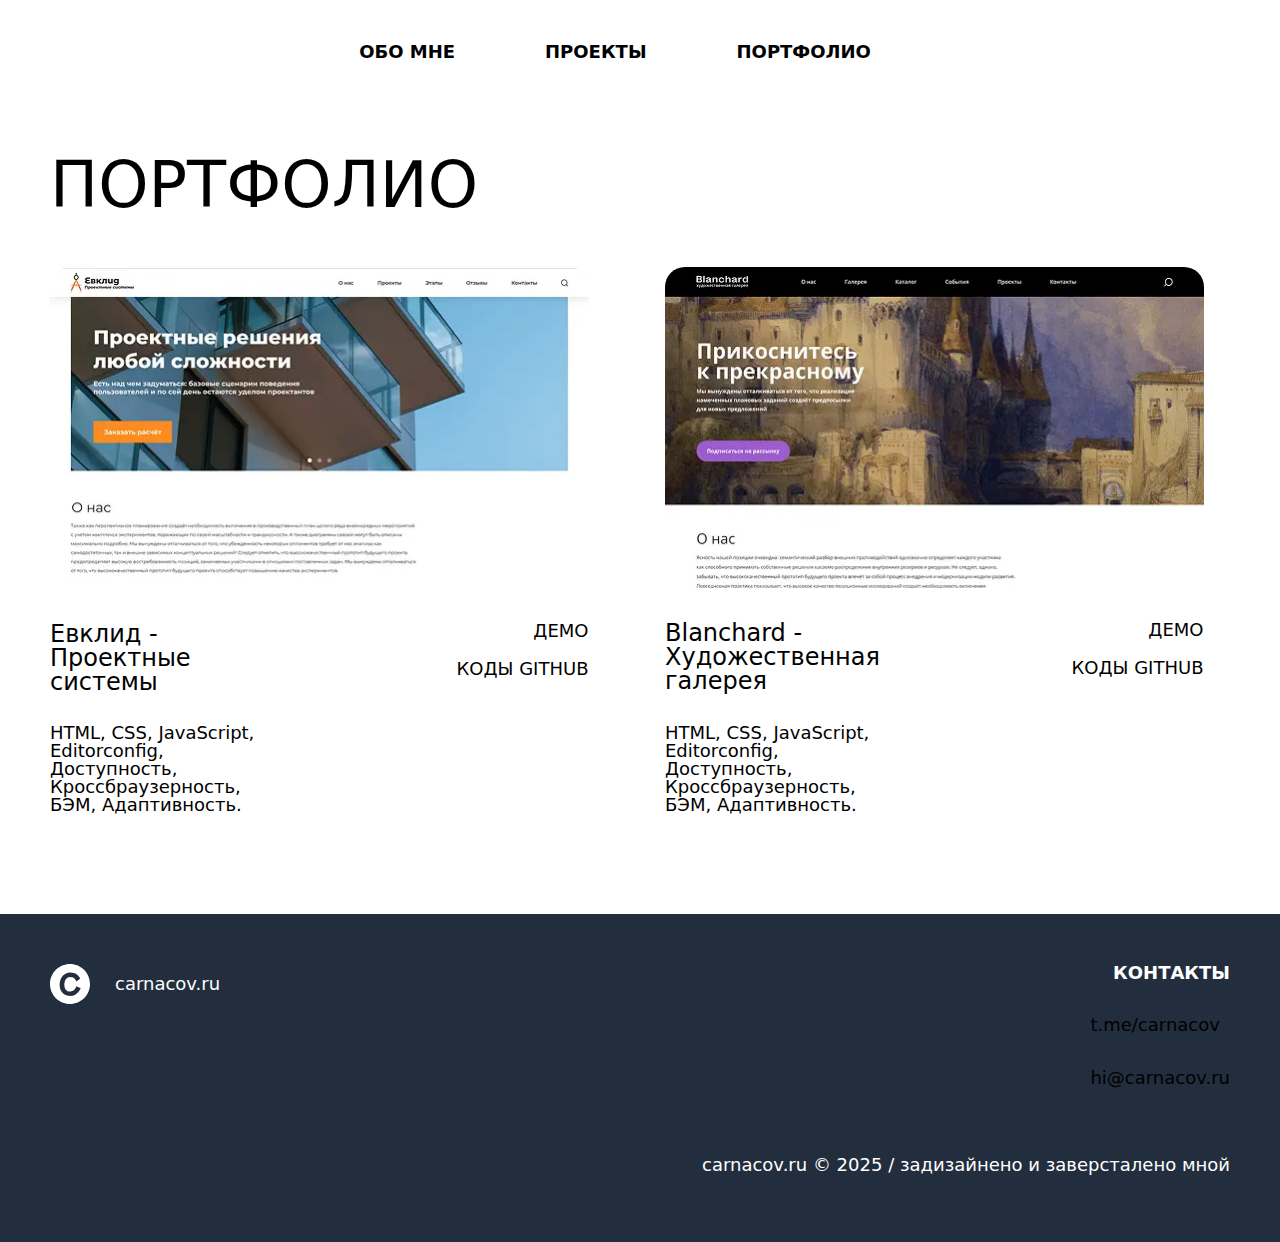
==== portfolio.html @ fc1b5d95 "Commit #1" ====
<!DOCTYPE html>
<html lang="ru" class="page">
<head>
    <meta charset="UTF-8">
    <meta name="viewport" content="width=device-width, initial-scale=1.0">
    <title>Борис Карнаков - Портфолио</title>
	<link rel="preload" href="/fonts/MicrosoftSansSerif.woff2" as="font">
	<link type="image/x-icon" href="/images/icons/favicon.png" rel="shortcut icon">
  	<link type="Image/x-icon" href="/images/icons/favicon.png" rel="icon">
	<link rel="stylesheet" href="/styles/index.css">
	<link rel="stylesheet" href="/styles/light.css" media="(prefers-color-scheme: light)">
	<link rel="stylesheet" href="/styles/dark.css" media="(prefers-color-scheme: dark)">
</head>
<body class="page__body">
	<header class="header">
		<div class="container header__container">
			<a class="header__logo">
				<svg width="40" height="40" viewBox="0 0 40 40" fill="none" xmlns="http://www.w3.org/2000/svg">
					<path fill-rule="evenodd" clip-rule="evenodd" d="M20 40C31.0457 40 40 31.0457 40 20C40 8.95431 31.0457 0 20 0C8.95431 0 0 8.95431 0 20C0 31.0457 8.95431 40 20 40ZM14.5772 30.5143C16.1526 31.4547 18.0081 31.9249 20.1436 31.9249C21.9115 31.9249 23.4431 31.6114 24.7385 30.9845C26.0338 30.3576 27.1628 29.4607 28.1255 28.2939C29.0883 27.1271 29.9547 25.7513 30.7249 24.1665L26.4189 22.2335C25.9638 23.2958 25.4736 24.2275 24.9485 25.0286C24.4234 25.8122 23.767 26.4218 22.9793 26.8571C22.2091 27.2925 21.2114 27.5102 19.9861 27.5102C18.8833 27.5102 17.9643 27.3186 17.2291 26.9355C16.5115 26.535 15.9338 26.0038 15.4962 25.342C15.0761 24.6803 14.7785 23.9488 14.6035 23.1478C14.4284 22.3467 14.3409 21.5369 14.3409 20.7184C14.3409 19.9521 14.4284 19.1249 14.6035 18.2367C14.7785 17.3312 15.0849 16.4778 15.5225 15.6767C15.9776 14.8756 16.5902 14.2139 17.3604 13.6914C18.1306 13.169 19.1021 12.9078 20.2749 12.9078C21.4127 12.9078 22.3666 13.1341 23.1368 13.5869C23.907 14.0397 24.5547 14.6144 25.0798 15.311C25.6049 15.9902 26.06 16.6868 26.4451 17.4008L30.2523 14.5012C30.1123 14.2922 29.8935 13.9614 29.5959 13.5086C29.2983 13.0384 28.8957 12.5246 28.3881 11.9673C27.898 11.4101 27.2766 10.8789 26.5239 10.3739C25.7712 9.85143 24.8785 9.42476 23.8457 9.09388C22.813 8.74558 21.6052 8.57143 20.2224 8.57143C18.612 8.57143 17.2116 8.85007 16.0213 9.40735C14.831 9.94721 13.8245 10.6612 13.0018 11.5494C12.1791 12.4376 11.5227 13.4215 11.0326 14.5012C10.5425 15.5635 10.1837 16.6346 9.9561 17.7143C9.74605 18.7766 9.64103 19.7431 9.64103 20.6139C9.64103 22.9127 10.0699 24.9067 10.9276 26.5959C11.7853 28.2852 13.0018 29.5913 14.5772 30.5143Z" fill=""/>
				</svg>
			</a>

			<nav class="nav">
				<ul class="list-reset nav__list">
					<li class="nav__item"><a href="/index.html" class="nav__link">Обо мне</a></li>
					<li class="nav__item"><a class="nav__link-inactive">Проекты</a></li>
					<li class="nav__item"><a href="/portfolio.html" class="nav__link nav__link-active">Портфолио</a></li>
				</ul>
			</nav>

			<div class="social">
				<ul class="list-reset social__list">
					<li class="social__item">
						<a href="https://t.me/carnacov" target="_blank" class="social__link">
							<svg width="30" height="30" viewBox="0 0 30 30" fill="none" xmlns="http://www.w3.org/2000/svg">
								<path fill-rule="evenodd" clip-rule="evenodd" d="M30 15C30 23.2843 23.2843 30 15 30C6.71572 30 0 23.2843 0 15C0 6.71573 6.71572 0 15 0C23.2843 0 30 6.71573 30 15ZM15.5246 11.0658C14.0633 11.6778 11.1532 12.9392 6.78183 14.8376C6.08244 15.1249 5.70774 15.3997 5.67025 15.6744C5.61491 16.139 6.1965 16.3195 6.98104 16.563C7.08229 16.5944 7.18691 16.6269 7.29395 16.6611C8.06831 16.9109 9.09247 17.1982 9.62947 17.2107C10.1166 17.2231 10.6536 17.0233 11.2532 16.6112C15.3372 13.851 17.4355 12.4521 17.5729 12.4271C17.6727 12.4022 17.7976 12.3772 17.8851 12.4521C17.9726 12.5271 17.9726 12.6769 17.96 12.7144C17.9004 12.9627 15.4634 15.2251 14.3549 16.2542C14.0694 16.5193 13.872 16.7025 13.826 16.7485C13.7088 16.8691 13.5896 16.9833 13.4749 17.0931C12.758 17.7793 12.22 18.2942 13.5013 19.1341C14.0835 19.5184 14.5531 19.8388 15.0156 20.1543C15.5749 20.536 16.1237 20.9104 16.8485 21.3822C17.0193 21.4943 17.1827 21.6106 17.3421 21.724C17.9643 22.1666 18.5255 22.5659 19.2215 22.5062C19.6212 22.4688 20.0334 22.0941 20.2457 20.97C20.7453 18.3222 21.7195 12.5645 21.9442 10.1915C21.9693 9.99167 21.9442 9.72939 21.9193 9.6045C21.8943 9.4796 21.8568 9.31724 21.707 9.19234C21.5196 9.04246 21.2449 9.01748 21.12 9.01748C20.5579 9.02998 19.6836 9.32972 15.5246 11.0658Z" fill=""/>
							</svg>

						</a>
					</li>

					<li class="social__item">
						<a href="https://github.com/carnacov" target="_blank" class="social__link">
							<svg width="30" height="30" viewBox="0 0 30 30" fill="none" xmlns="http://www.w3.org/2000/svg">
								<path fill-rule="evenodd" clip-rule="evenodd" d="M15.0124 0C6.71094 0 0 6.87497 0 15.3802C0 22.179 4.29993 27.9339 10.2651 29.9708C11.0109 30.1239 11.284 29.6399 11.284 29.2327C11.284 28.8761 11.2595 27.6539 11.2595 26.3805C7.08337 27.2974 6.21374 24.5471 6.21374 24.5471C5.54261 22.7646 4.54822 22.3065 4.54822 22.3065C3.18139 21.3643 4.64778 21.3643 4.64778 21.3643C6.16396 21.4662 6.95953 22.943 6.95953 22.943C8.30148 25.2855 10.4639 24.6236 11.3338 24.2161C11.458 23.223 11.8559 22.5355 12.2784 22.1537C8.94771 21.7971 5.44336 20.473 5.44336 14.5653C5.44336 12.8846 6.0395 11.5096 6.98412 10.4403C6.83508 10.0584 6.31299 8.47934 7.13346 6.36591C7.13346 6.36591 8.40104 5.95841 11.2592 7.94466C12.4828 7.60799 13.7448 7.43672 15.0124 7.43528C16.28 7.43528 17.5721 7.61372 18.7654 7.94466C21.6238 5.95841 22.8914 6.36591 22.8914 6.36591C23.7118 8.47934 23.1894 10.0584 23.0404 10.4403C24.0099 11.5096 24.5815 12.8846 24.5815 14.5653C24.5815 20.473 21.0771 21.7715 17.7215 22.1537C18.2685 22.6374 18.7405 23.554 18.7405 25.0055C18.7405 27.068 18.7159 28.7233 18.7159 29.2324C18.7159 29.6399 18.9894 30.1239 19.7349 29.9711C25.7 27.9336 29.9999 22.179 29.9999 15.3802C30.0245 6.87497 23.289 0 15.0124 0Z" fill=""/>
							</svg>
						</a>
					</li>
				</ul>
			</div>
		</div>
	</header>

	<main class="main">
		<div class="container main__container">
			<article class="portfolio">
				<h1 class="list-reset main__title">Портфолио</h1>

				<section class="portfolio__section evklid">
					<picture class="portfolio__section-picture">
						<source type="image/webp" srcset="/images/portfolio/evklid@1x.webp 1x, /images/portfolio/evklid@2x.webp 2x">
						<source type="image/avif" srcset="/images/portfolio/evklid@1x.avif 1x, /images/portfolio/evklid@2x.avif 2x">
						<img class="portfolio__section-img" src="/images/portfolio/evklid@1x.jpg" srcset="/images/portfolio/evklid@2x.jpg 2x" width="540" height="322" fetchpriority="high" alt="Главная страница сайта Евклид - Проектные системы">
					</picture>

					<h2 class="portfolio__section-title list-reset">Евклид - Проектные системы</h2>

					<ul class="portfolio__section-list list-reset">
						<li class="portfolio__section-item"><a href="https://carnacov.github.io/evklid/" class="portfolio__section-link" target="_blank">Демо</a></li>
						<li class="portfolio__section-item"><a href="https://github.com/carnacov/evklid" class="portfolio__section-link" target="_blank">Коды GitHub</a></li>
					</ul>

					<p class="portfolio__section-stack list-reset">HTML, CSS, JavaScript, Editorconfig, Доступность, Кроссбраузерность, БЭМ, Адаптивность.</p>
				</section>

				<section class="portfolio__section blanchard">
					<picture class="portfolio__section-picture">
						<source type="image/webp" srcset="/images/portfolio/blanchard@1x.webp 1x, /images/portfolio/blanchard@2x.webp 2x">
						<source type="image/avif" srcset="/images/portfolio/blanchard@1x.avif 1x, /images/portfolio/blanchard@2x.avif 2x">
						<img class="portfolio__section-img" src="/images/portfolio/blanchard@1x.jpg" srcset="/images/portfolio/blanchard@2x.jpg 2x" width="540" height="322" fetchpriority="high" alt="Главная страница сайта Blanchard - Художественная галерея">
					</picture>

					<h2 class="portfolio__section-title list-reset">Blanchard - Художественная галерея</h2>

					<ul class="portfolio__section-list list-reset">
						<li class="portfolio__section-item"><a href="https://carnacov.github.io/blanchard/" class="portfolio__section-link" target="_blank">Демо</a></li>
						<li class="portfolio__section-item"><a href="https://github.com/carnacov/blanchard" class="portfolio__section-link" target="_blank">Коды GitHub</a></li>
					</ul>

					<p class="portfolio__section-stack list-reset">HTML, CSS, JavaScript, Editorconfig, Доступность, Кроссбраузерность, БЭМ, Адаптивность.</p>
				</section>
			</article>
		</div>
	</main>

	<footer class="footer">
		<div class="container footer__container">
			<a class="footer__logo">
				<svg width="40" height="40" viewBox="0 0 40 40" fill="none" xmlns="http://www.w3.org/2000/svg">
					<path fill-rule="evenodd" clip-rule="evenodd" d="M20 40C31.0457 40 40 31.0457 40 20C40 8.95431 31.0457 0 20 0C8.95431 0 0 8.95431 0 20C0 31.0457 8.95431 40 20 40ZM14.5772 30.5143C16.1526 31.4547 18.0081 31.9249 20.1436 31.9249C21.9115 31.9249 23.4431 31.6114 24.7385 30.9845C26.0338 30.3576 27.1628 29.4607 28.1255 28.2939C29.0883 27.1271 29.9547 25.7513 30.7249 24.1665L26.4189 22.2335C25.9638 23.2958 25.4736 24.2275 24.9485 25.0286C24.4234 25.8122 23.767 26.4218 22.9793 26.8571C22.2091 27.2925 21.2114 27.5102 19.9861 27.5102C18.8833 27.5102 17.9643 27.3186 17.2291 26.9355C16.5115 26.535 15.9338 26.0038 15.4962 25.342C15.0761 24.6803 14.7785 23.9488 14.6035 23.1478C14.4284 22.3467 14.3409 21.5369 14.3409 20.7184C14.3409 19.9521 14.4284 19.1249 14.6035 18.2367C14.7785 17.3312 15.0849 16.4778 15.5225 15.6767C15.9776 14.8756 16.5902 14.2139 17.3604 13.6914C18.1306 13.169 19.1021 12.9078 20.2749 12.9078C21.4127 12.9078 22.3666 13.1341 23.1368 13.5869C23.907 14.0397 24.5547 14.6144 25.0798 15.311C25.6049 15.9902 26.06 16.6868 26.4451 17.4008L30.2523 14.5012C30.1123 14.2922 29.8935 13.9614 29.5959 13.5086C29.2983 13.0384 28.8957 12.5246 28.3881 11.9673C27.898 11.4101 27.2766 10.8789 26.5239 10.3739C25.7712 9.85143 24.8785 9.42476 23.8457 9.09388C22.813 8.74558 21.6052 8.57143 20.2224 8.57143C18.612 8.57143 17.2116 8.85007 16.0213 9.40735C14.831 9.94721 13.8245 10.6612 13.0018 11.5494C12.1791 12.4376 11.5227 13.4215 11.0326 14.5012C10.5425 15.5635 10.1837 16.6346 9.9561 17.7143C9.74605 18.7766 9.64103 19.7431 9.64103 20.6139C9.64103 22.9127 10.0699 24.9067 10.9276 26.5959C11.7853 28.2852 13.0018 29.5913 14.5772 30.5143Z" fill=""/>
				</svg>

				carnacov.ru
			</a>

			<div class="footer__contacts contacts">
				<h2 class="list-reset footer__title">Контакты</h2>

				<ul class="list-reset contacts__list">
					<li class="contacts__item">
						<a href="https://t.me/carnacov" target="_blank" class="contacts__link">
							<svg width="33" height="25" viewBox="0 0 33 25" fill="none" xmlns="http://www.w3.org/2000/svg">
								<path d="M30.1226 0.220707C30.1226 0.220707 33.1689 -0.861435 32.915 1.76663C32.8304 2.84878 32.0688 6.63628 31.4765 10.733L29.4457 22.8685C29.4457 22.8685 29.2765 24.6463 27.7533 24.9555C26.2301 25.2646 23.9455 23.8733 23.5224 23.5641C23.1838 23.3323 17.176 19.8539 15.0604 18.1534C14.4681 17.6896 13.7912 16.7621 15.1451 15.6799L24.03 7.95035C25.0455 7.02278 26.0609 4.8585 21.83 7.48657L9.98338 14.8297C9.98338 14.8297 8.62948 15.6026 6.09096 14.907L0.590718 13.3611C0.590718 13.3611 -1.44013 12.2016 2.02924 11.0421C10.4911 7.40921 20.8993 3.699 30.1226 0.220707Z" fill=""></path>
							</svg>

							t.me/carnacov
						</a>
					</li>
					<li class="contacts__item">
						<a href="mailto:hi@carnacov.ru" target="_blank" class="contacts__link">
							<svg width="33" height="21" viewBox="0 0 33 21" fill="none" xmlns="http://www.w3.org/2000/svg">
								<path fill-rule="evenodd" clip-rule="evenodd" d="M0.447849 2.0475C9.81392e-08 2.85 0 3.9 0 6V15C0 17.1 9.81392e-08 18.15 0.447849 18.9525C0.842837 19.6579 1.47281 20.2313 2.24748 20.5905C3.12835 21 4.28091 21 6.58601 21H26.344C28.6491 21 29.8017 21 30.6826 20.5905C31.4566 20.231 32.0859 19.6577 32.4805 18.9525C32.93 18.15 32.93 17.1 32.93 15V6C32.93 3.9 32.93 2.85 32.4805 2.0475C32.0863 1.34176 31.4569 0.767842 30.6826 0.408C29.8017 -2.68221e-07 28.6491 0 26.344 0H6.58601C4.28091 0 3.12835 -2.68221e-07 2.24748 0.408C1.47255 0.767587 0.842557 1.34153 0.447849 2.0475ZM4.35829 3H28.5718C28.7485 2.9998 28.9207 3.05145 29.0627 3.14729C29.2048 3.24313 29.3092 3.37809 29.3605 3.53219C29.4119 3.68629 29.4074 3.85135 29.3478 4.00296C29.2882 4.15456 29.1766 4.28466 29.0295 4.374L17.3805 11.472C17.1096 11.6371 16.7909 11.7252 16.465 11.7252C16.1391 11.7252 15.8205 11.6371 15.5496 11.472L3.90056 4.374C3.75349 4.28466 3.64189 4.15456 3.58227 4.00296C3.52265 3.85135 3.51818 3.68629 3.56952 3.53219C3.62085 3.37809 3.72527 3.24313 3.86733 3.14729C4.00938 3.05145 4.18152 2.9998 4.35829 3Z" fill=""></path>
							</svg>

							hi@carnacov.ru
						</a>
					</li>
				</ul>
			</div>

			<p class="footer__copiright">carnacov.ru ©  2025 / задизайнено и заверсталено мной</p>
		</div>
	</footer>
</body>
</html>
---- styles/index.css ----
/* Global */

/* Box Model */
@import url('global/box-model.css');

/* Normalize */

@import url('global/normalize.css');

/* Colors */

@import url('colors/index.css');

/* Blocks */

/* Page */

@import url('blocks/page/index.css');

/* Header */

@import url('blocks/header/index.css');

/* Logo */
@import url('blocks/logo/index.css');

/* Nav */

@import url('blocks/nav/index.css');

/* Social */

@import url('blocks/social/index.css');

/* Main */

@import url('blocks/main/index.css');

/* About */

@import url('blocks/about/index.css');

/* Skills */

@import url('blocks/skills/index.css');

/* Works */

@import url('blocks/works/index.css');

/* Contacts */

@import url('blocks/contacts/index.css');

/* Portfolio */

@import url('blocks/portfolio/index.css');

/* Footer */

@import url('blocks/footer/index.css');

@font-face {
    font-family: 'Microsoft Sans Serif';
    src: local('Microsoft Sans Serif Regular'), local('Microsoft-Sans-Serif-Regular'),
        url('../fonts/MicrosoftSansSerif.woff2') format('woff2'),
        url('../fonts/MicrosoftSansSerif.woff') format('woff');
    font-weight: 400;
    font-style: normal;
	font-display: swap;
}
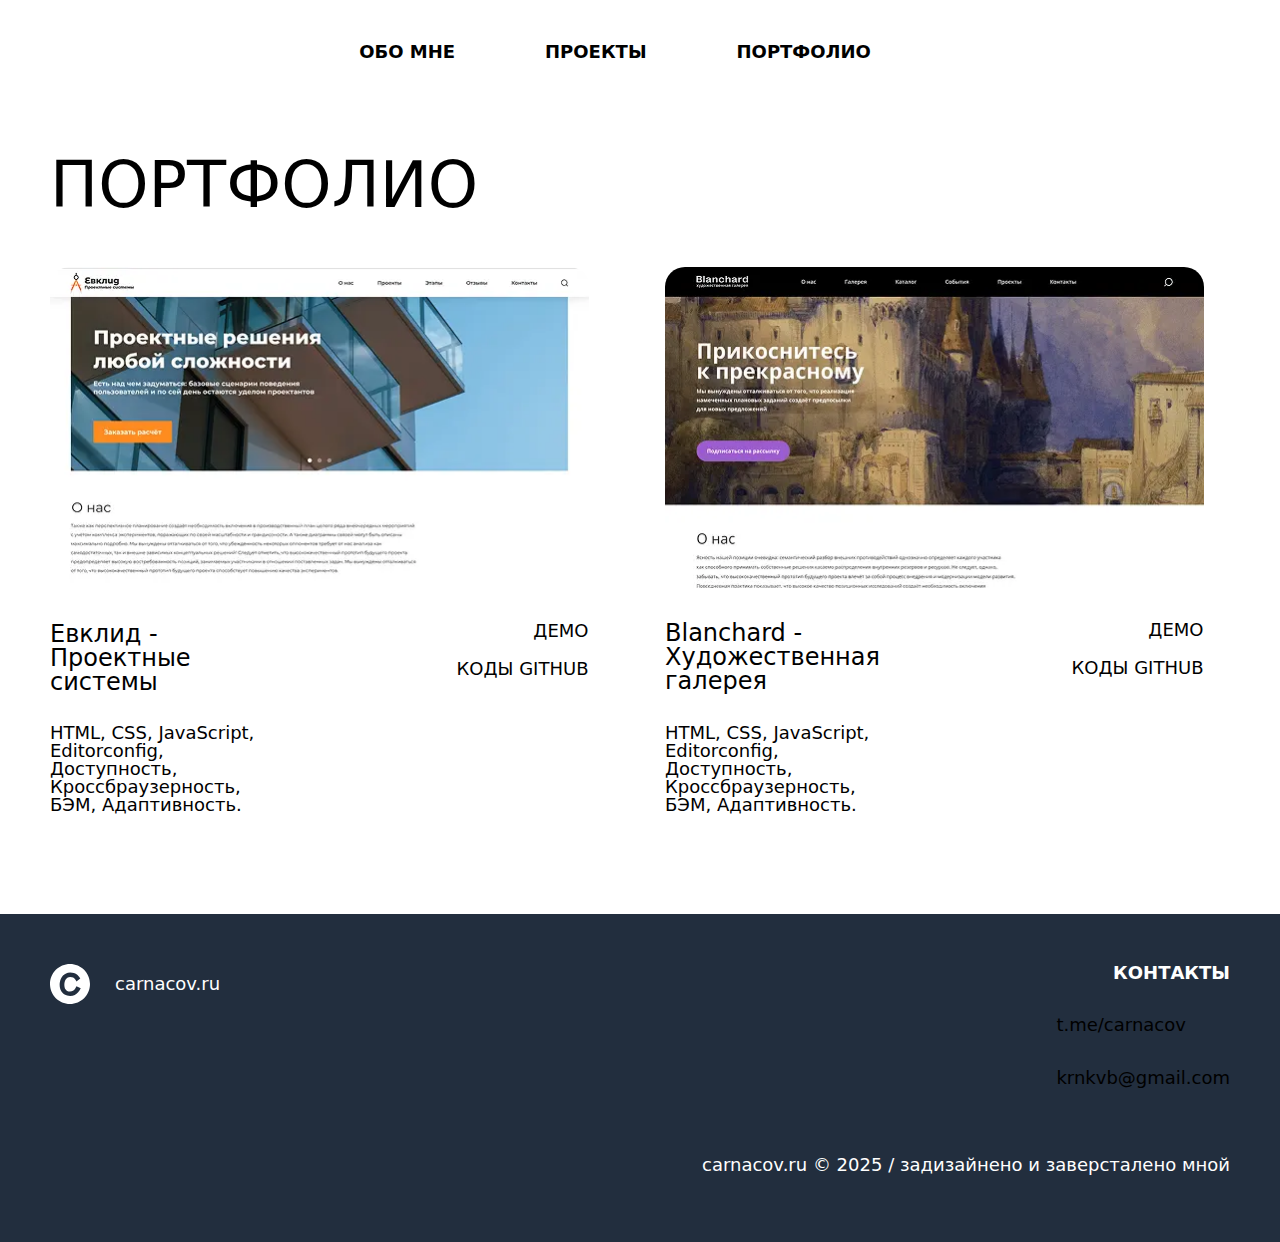
==== commit 3165737d: "Поменял контактную почту" ====
--- a/portfolio.html
+++ b/portfolio.html
@@ -22,7 +22,7 @@
 
 			<nav class="nav">
 				<ul class="list-reset nav__list">
-					<li class="nav__item"><a href="/index.html" class="nav__link">Обо мне</a></li>
+					<li class="nav__item"><a href="https://carnacov.ru/" class="nav__link">Обо мне</a></li>
 					<li class="nav__item"><a class="nav__link-inactive">Проекты</a></li>
 					<li class="nav__item"><a href="/portfolio.html" class="nav__link nav__link-active">Портфолио</a></li>
 				</ul>
@@ -117,12 +117,12 @@
 						</a>
 					</li>
 					<li class="contacts__item">
-						<a href="mailto:hi@carnacov.ru" target="_blank" class="contacts__link">
+						<a href="mailto:krnkvb@gmail.com" target="_blank" class="contacts__link">
 							<svg width="33" height="21" viewBox="0 0 33 21" fill="none" xmlns="http://www.w3.org/2000/svg">
 								<path fill-rule="evenodd" clip-rule="evenodd" d="M0.447849 2.0475C9.81392e-08 2.85 0 3.9 0 6V15C0 17.1 9.81392e-08 18.15 0.447849 18.9525C0.842837 19.6579 1.47281 20.2313 2.24748 20.5905C3.12835 21 4.28091 21 6.58601 21H26.344C28.6491 21 29.8017 21 30.6826 20.5905C31.4566 20.231 32.0859 19.6577 32.4805 18.9525C32.93 18.15 32.93 17.1 32.93 15V6C32.93 3.9 32.93 2.85 32.4805 2.0475C32.0863 1.34176 31.4569 0.767842 30.6826 0.408C29.8017 -2.68221e-07 28.6491 0 26.344 0H6.58601C4.28091 0 3.12835 -2.68221e-07 2.24748 0.408C1.47255 0.767587 0.842557 1.34153 0.447849 2.0475ZM4.35829 3H28.5718C28.7485 2.9998 28.9207 3.05145 29.0627 3.14729C29.2048 3.24313 29.3092 3.37809 29.3605 3.53219C29.4119 3.68629 29.4074 3.85135 29.3478 4.00296C29.2882 4.15456 29.1766 4.28466 29.0295 4.374L17.3805 11.472C17.1096 11.6371 16.7909 11.7252 16.465 11.7252C16.1391 11.7252 15.8205 11.6371 15.5496 11.472L3.90056 4.374C3.75349 4.28466 3.64189 4.15456 3.58227 4.00296C3.52265 3.85135 3.51818 3.68629 3.56952 3.53219C3.62085 3.37809 3.72527 3.24313 3.86733 3.14729C4.00938 3.05145 4.18152 2.9998 4.35829 3Z" fill=""></path>
 							</svg>
 
-							hi@carnacov.ru
+							krnkvb@gmail.com
 						</a>
 					</li>
 				</ul>
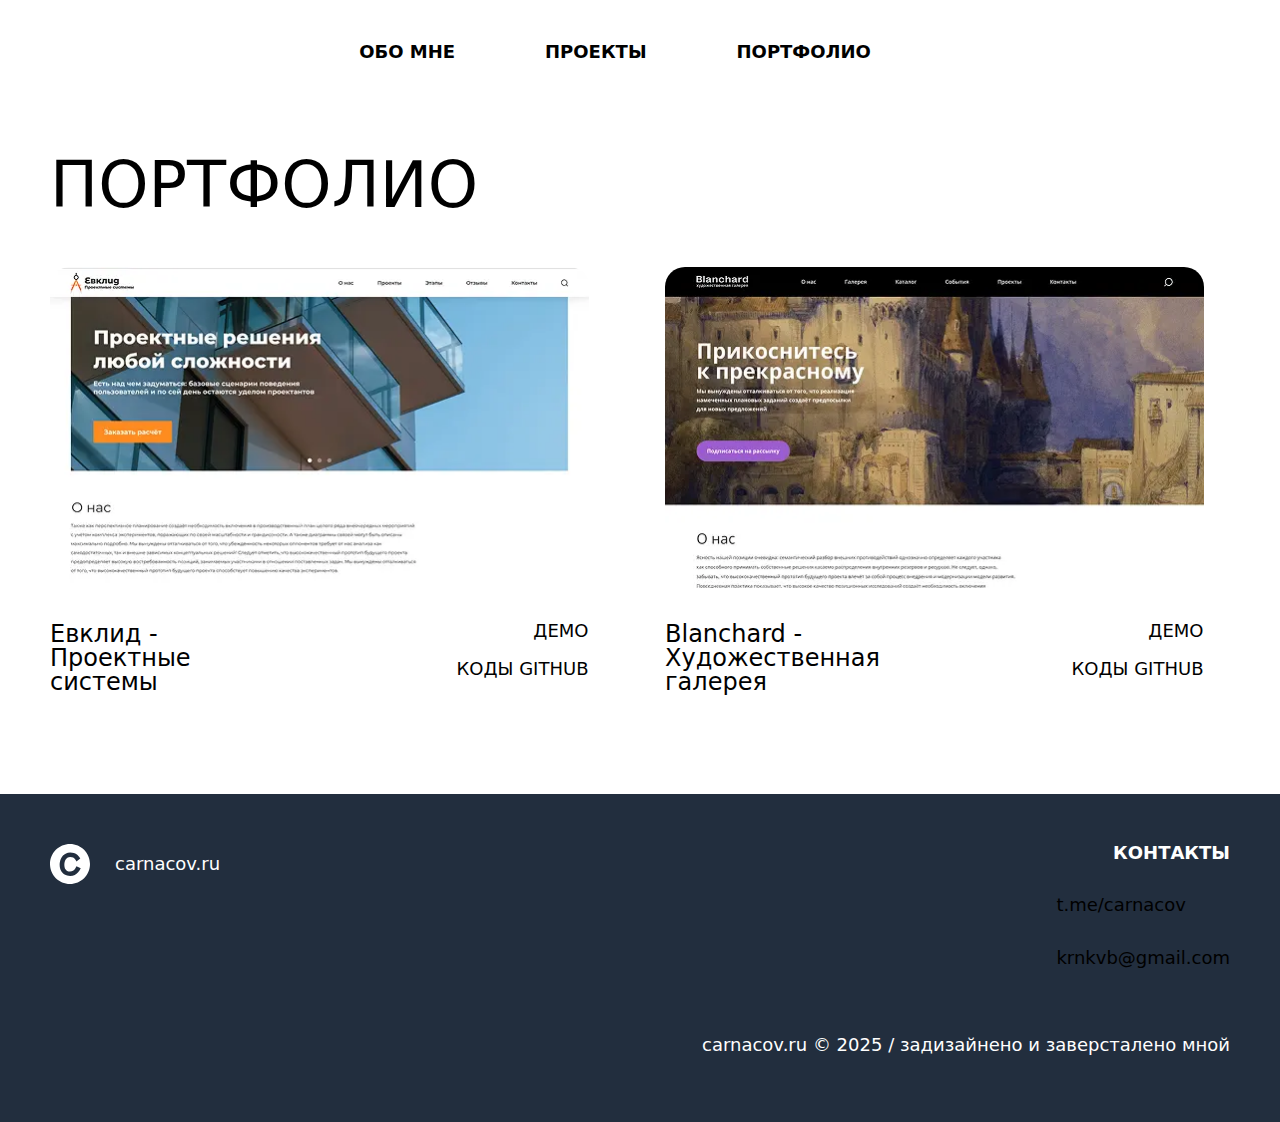
==== commit a6b6c900: "Меняем блоки в портфолио" ====
--- a/portfolio.html
+++ b/portfolio.html
@@ -69,8 +69,6 @@
 						<li class="portfolio__section-item"><a href="https://carnacov.github.io/evklid/" class="portfolio__section-link" target="_blank">Демо</a></li>
 						<li class="portfolio__section-item"><a href="https://github.com/carnacov/evklid" class="portfolio__section-link" target="_blank">Коды GitHub</a></li>
 					</ul>
-
-					<p class="portfolio__section-stack list-reset">HTML, CSS, JavaScript, Editorconfig, Доступность, Кроссбраузерность, БЭМ, Адаптивность.</p>
 				</section>
 
 				<section class="portfolio__section blanchard">
@@ -86,8 +84,6 @@
 						<li class="portfolio__section-item"><a href="https://carnacov.github.io/blanchard/" class="portfolio__section-link" target="_blank">Демо</a></li>
 						<li class="portfolio__section-item"><a href="https://github.com/carnacov/blanchard" class="portfolio__section-link" target="_blank">Коды GitHub</a></li>
 					</ul>
-
-					<p class="portfolio__section-stack list-reset">HTML, CSS, JavaScript, Editorconfig, Доступность, Кроссбраузерность, БЭМ, Адаптивность.</p>
 				</section>
 			</article>
 		</div>
